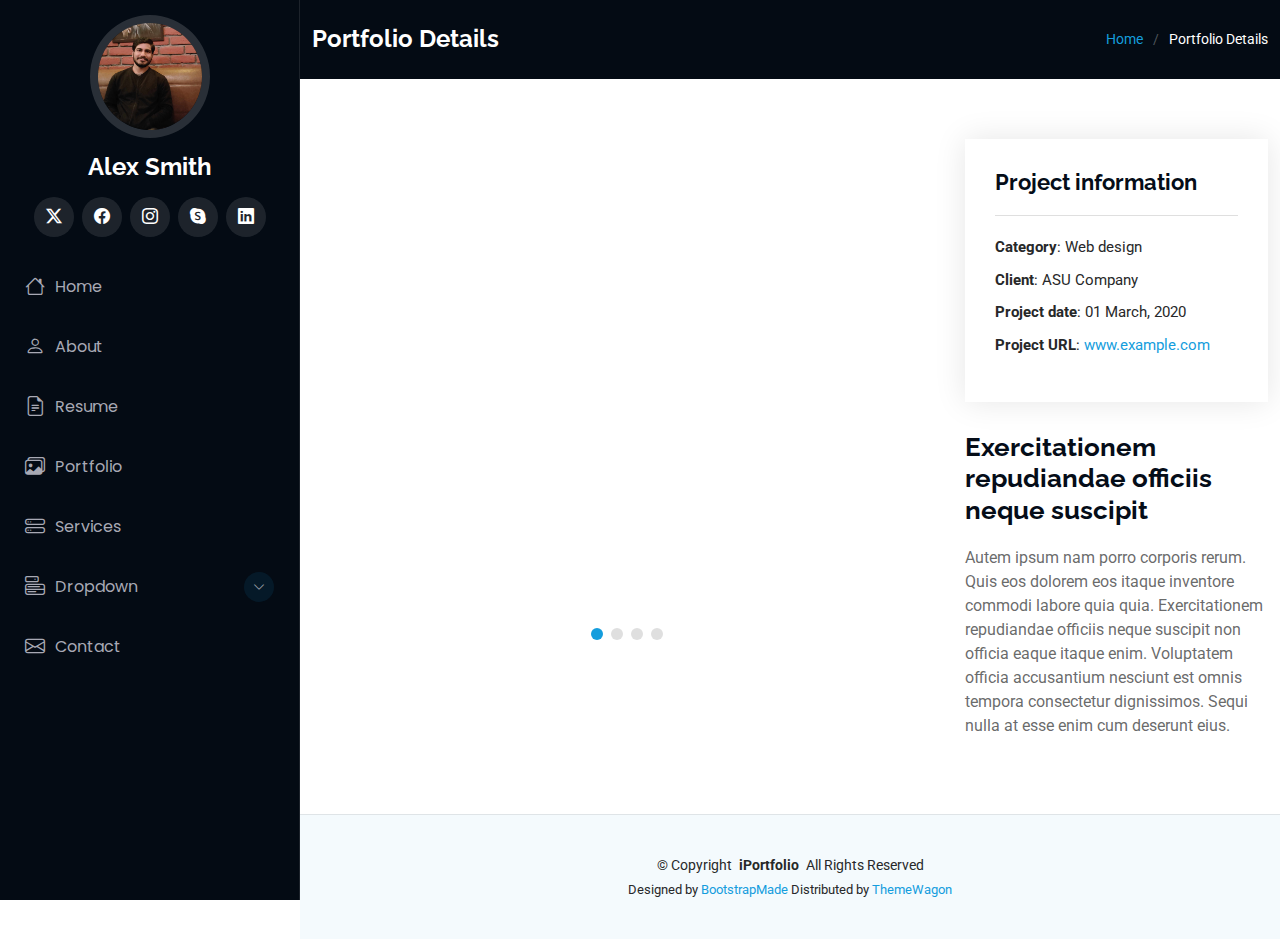
==== portfolio-details.html @ 08cd3dbe "Merged unrelated histories" ====
<!DOCTYPE html>
<html lang="en">

<head>
  <meta charset="utf-8">
  <meta content="width=device-width, initial-scale=1.0" name="viewport">
  <title>Portfolio Details - iPortfolio Bootstrap Template</title>
  <meta content="" name="description">
  <meta content="" name="keywords">

  <!-- Favicons -->
  <link href="assets/img/favicon.png" rel="icon">
  <link href="assets/img/apple-touch-icon.png" rel="apple-touch-icon">

  <!-- Fonts -->
  <link href="https://fonts.googleapis.com" rel="preconnect">
  <link href="https://fonts.gstatic.com" rel="preconnect" crossorigin>
  <link href="https://fonts.googleapis.com/css2?family=Roboto:ital,wght@0,100;0,300;0,400;0,500;0,700;0,900;1,100;1,300;1,400;1,500;1,700;1,900&family=Poppins:ital,wght@0,100;0,200;0,300;0,400;0,500;0,600;0,700;0,800;0,900;1,100;1,200;1,300;1,400;1,500;1,600;1,700;1,800;1,900&family=Raleway:ital,wght@0,100;0,200;0,300;0,400;0,500;0,600;0,700;0,800;0,900;1,100;1,200;1,300;1,400;1,500;1,600;1,700;1,800;1,900&display=swap" rel="stylesheet">

  <!-- Vendor CSS Files -->
  <link href="assets/vendor/bootstrap/css/bootstrap.min.css" rel="stylesheet">
  <link href="assets/vendor/bootstrap-icons/bootstrap-icons.css" rel="stylesheet">
  <link href="assets/vendor/aos/aos.css" rel="stylesheet">
  <link href="assets/vendor/glightbox/css/glightbox.min.css" rel="stylesheet">
  <link href="assets/vendor/swiper/swiper-bundle.min.css" rel="stylesheet">

  <!-- Main CSS File -->
  <link href="assets/css/main.css" rel="stylesheet">

  <!-- =======================================================
  * Template Name: iPortfolio
  * Template URL: https://bootstrapmade.com/iportfolio-bootstrap-portfolio-websites-template/
  * Updated: Jun 29 2024 with Bootstrap v5.3.3
  * Author: BootstrapMade.com
  * License: https://bootstrapmade.com/license/
  ======================================================== -->
</head>

<body class="portfolio-details-page">

  <header id="header" class="header dark-background d-flex flex-column">
    <i class="header-toggle d-xl-none bi bi-list"></i>

    <div class="profile-img">
      <img src="assets/img/my-profile-img.jpg" alt="" class="img-fluid rounded-circle">
    </div>

    <a href="index.html" class="logo d-flex align-items-center justify-content-center">
      <!-- Uncomment the line below if you also wish to use an image logo -->
      <!-- <img src="assets/img/logo.png" alt=""> -->
      <h1 class="sitename">Alex Smith</h1>
    </a>

    <div class="social-links text-center">
      <a href="#" class="twitter"><i class="bi bi-twitter-x"></i></a>
      <a href="#" class="facebook"><i class="bi bi-facebook"></i></a>
      <a href="#" class="instagram"><i class="bi bi-instagram"></i></a>
      <a href="#" class="google-plus"><i class="bi bi-skype"></i></a>
      <a href="#" class="linkedin"><i class="bi bi-linkedin"></i></a>
    </div>

    <nav id="navmenu" class="navmenu">
      <ul>
        <li><a href="#hero"><i class="bi bi-house navicon"></i>Home</a></li>
        <li><a href="#about"><i class="bi bi-person navicon"></i> About</a></li>
        <li><a href="#resume"><i class="bi bi-file-earmark-text navicon"></i> Resume</a></li>
        <li><a href="#portfolio"><i class="bi bi-images navicon"></i> Portfolio</a></li>
        <li><a href="#services"><i class="bi bi-hdd-stack navicon"></i> Services</a></li>
        <li class="dropdown"><a href="#"><i class="bi bi-menu-button navicon"></i> <span>Dropdown</span> <i class="bi bi-chevron-down toggle-dropdown"></i></a>
          <ul>
            <li><a href="#">Dropdown 1</a></li>
            <li class="dropdown"><a href="#"><span>Deep Dropdown</span> <i class="bi bi-chevron-down toggle-dropdown"></i></a>
              <ul>
                <li><a href="#">Deep Dropdown 1</a></li>
                <li><a href="#">Deep Dropdown 2</a></li>
                <li><a href="#">Deep Dropdown 3</a></li>
                <li><a href="#">Deep Dropdown 4</a></li>
                <li><a href="#">Deep Dropdown 5</a></li>
              </ul>
            </li>
            <li><a href="#">Dropdown 2</a></li>
            <li><a href="#">Dropdown 3</a></li>
            <li><a href="#">Dropdown 4</a></li>
          </ul>
        </li>
        <li><a href="#contact"><i class="bi bi-envelope navicon"></i> Contact</a></li>
      </ul>
    </nav>

  </header>

  <main class="main">

    <!-- Page Title -->
    <div class="page-title dark-background">
      <div class="container d-lg-flex justify-content-between align-items-center">
        <h1 class="mb-2 mb-lg-0">Portfolio Details</h1>
        <nav class="breadcrumbs">
          <ol>
            <li><a href="index.html">Home</a></li>
            <li class="current">Portfolio Details</li>
          </ol>
        </nav>
      </div>
    </div><!-- End Page Title -->

    <!-- Portfolio Details Section -->
    <section id="portfolio-details" class="portfolio-details section">

      <div class="container" data-aos="fade-up" data-aos-delay="100">

        <div class="row gy-4">

          <div class="col-lg-8">
            <div class="portfolio-details-slider swiper init-swiper">

              <script type="application/json" class="swiper-config">
                {
                  "loop": true,
                  "speed": 600,
                  "autoplay": {
                    "delay": 5000
                  },
                  "slidesPerView": "auto",
                  "pagination": {
                    "el": ".swiper-pagination",
                    "type": "bullets",
                    "clickable": true
                  }
                }
              </script>

              <div class="swiper-wrapper align-items-center">

                <div class="swiper-slide">
                  <img src="assets/img/portfolio/app-1.jpg" alt="">
                </div>

                <div class="swiper-slide">
                  <img src="assets/img/portfolio/product-1.jpg" alt="">
                </div>

                <div class="swiper-slide">
                  <img src="assets/img/portfolio/branding-1.jpg" alt="">
                </div>

                <div class="swiper-slide">
                  <img src="assets/img/portfolio/books-1.jpg" alt="">
                </div>

              </div>
              <div class="swiper-pagination"></div>
            </div>
          </div>

          <div class="col-lg-4">
            <div class="portfolio-info" data-aos="fade-up" data-aos-delay="200">
              <h3>Project information</h3>
              <ul>
                <li><strong>Category</strong>: Web design</li>
                <li><strong>Client</strong>: ASU Company</li>
                <li><strong>Project date</strong>: 01 March, 2020</li>
                <li><strong>Project URL</strong>: <a href="#">www.example.com</a></li>
              </ul>
            </div>
            <div class="portfolio-description" data-aos="fade-up" data-aos-delay="300">
              <h2>Exercitationem repudiandae officiis neque suscipit</h2>
              <p>
                Autem ipsum nam porro corporis rerum. Quis eos dolorem eos itaque inventore commodi labore quia quia. Exercitationem repudiandae officiis neque suscipit non officia eaque itaque enim. Voluptatem officia accusantium nesciunt est omnis tempora consectetur dignissimos. Sequi nulla at esse enim cum deserunt eius.
              </p>
            </div>
          </div>

        </div>

      </div>

    </section><!-- /Portfolio Details Section -->

  </main>

  <footer id="footer" class="footer position-relative light-background">

    <div class="container">
      <div class="copyright text-center ">
        <p>© <span>Copyright</span> <strong class="px-1 sitename">iPortfolio</strong> <span>All Rights Reserved</span></p>
      </div>
      <div class="credits">
        <!-- All the links in the footer should remain intact. -->
        <!-- You can delete the links only if you've purchased the pro version. -->
        <!-- Licensing information: https://bootstrapmade.com/license/ -->
        <!-- Purchase the pro version with working PHP/AJAX contact form: [buy-url] -->
        Designed by <a href="https://bootstrapmade.com/">BootstrapMade</a> Distributed by <a href="https://themewagon.com">ThemeWagon</a>
      </div>
    </div>

  </footer>

  <!-- Scroll Top -->
  <a href="#" id="scroll-top" class="scroll-top d-flex align-items-center justify-content-center"><i class="bi bi-arrow-up-short"></i></a>

  <!-- Preloader -->
  <div id="preloader"></div>

  <!-- Vendor JS Files -->
  <script src="assets/vendor/bootstrap/js/bootstrap.bundle.min.js"></script>
  <script src="assets/vendor/php-email-form/validate.js"></script>
  <script src="assets/vendor/aos/aos.js"></script>
  <script src="assets/vendor/typed.js/typed.umd.js"></script>
  <script src="assets/vendor/purecounter/purecounter_vanilla.js"></script>
  <script src="assets/vendor/waypoints/noframework.waypoints.js"></script>
  <script src="assets/vendor/glightbox/js/glightbox.min.js"></script>
  <script src="assets/vendor/imagesloaded/imagesloaded.pkgd.min.js"></script>
  <script src="assets/vendor/isotope-layout/isotope.pkgd.min.js"></script>
  <script src="assets/vendor/swiper/swiper-bundle.min.js"></script>

  <!-- Main JS File -->
  <script src="assets/js/main.js"></script>

</body>

</html>
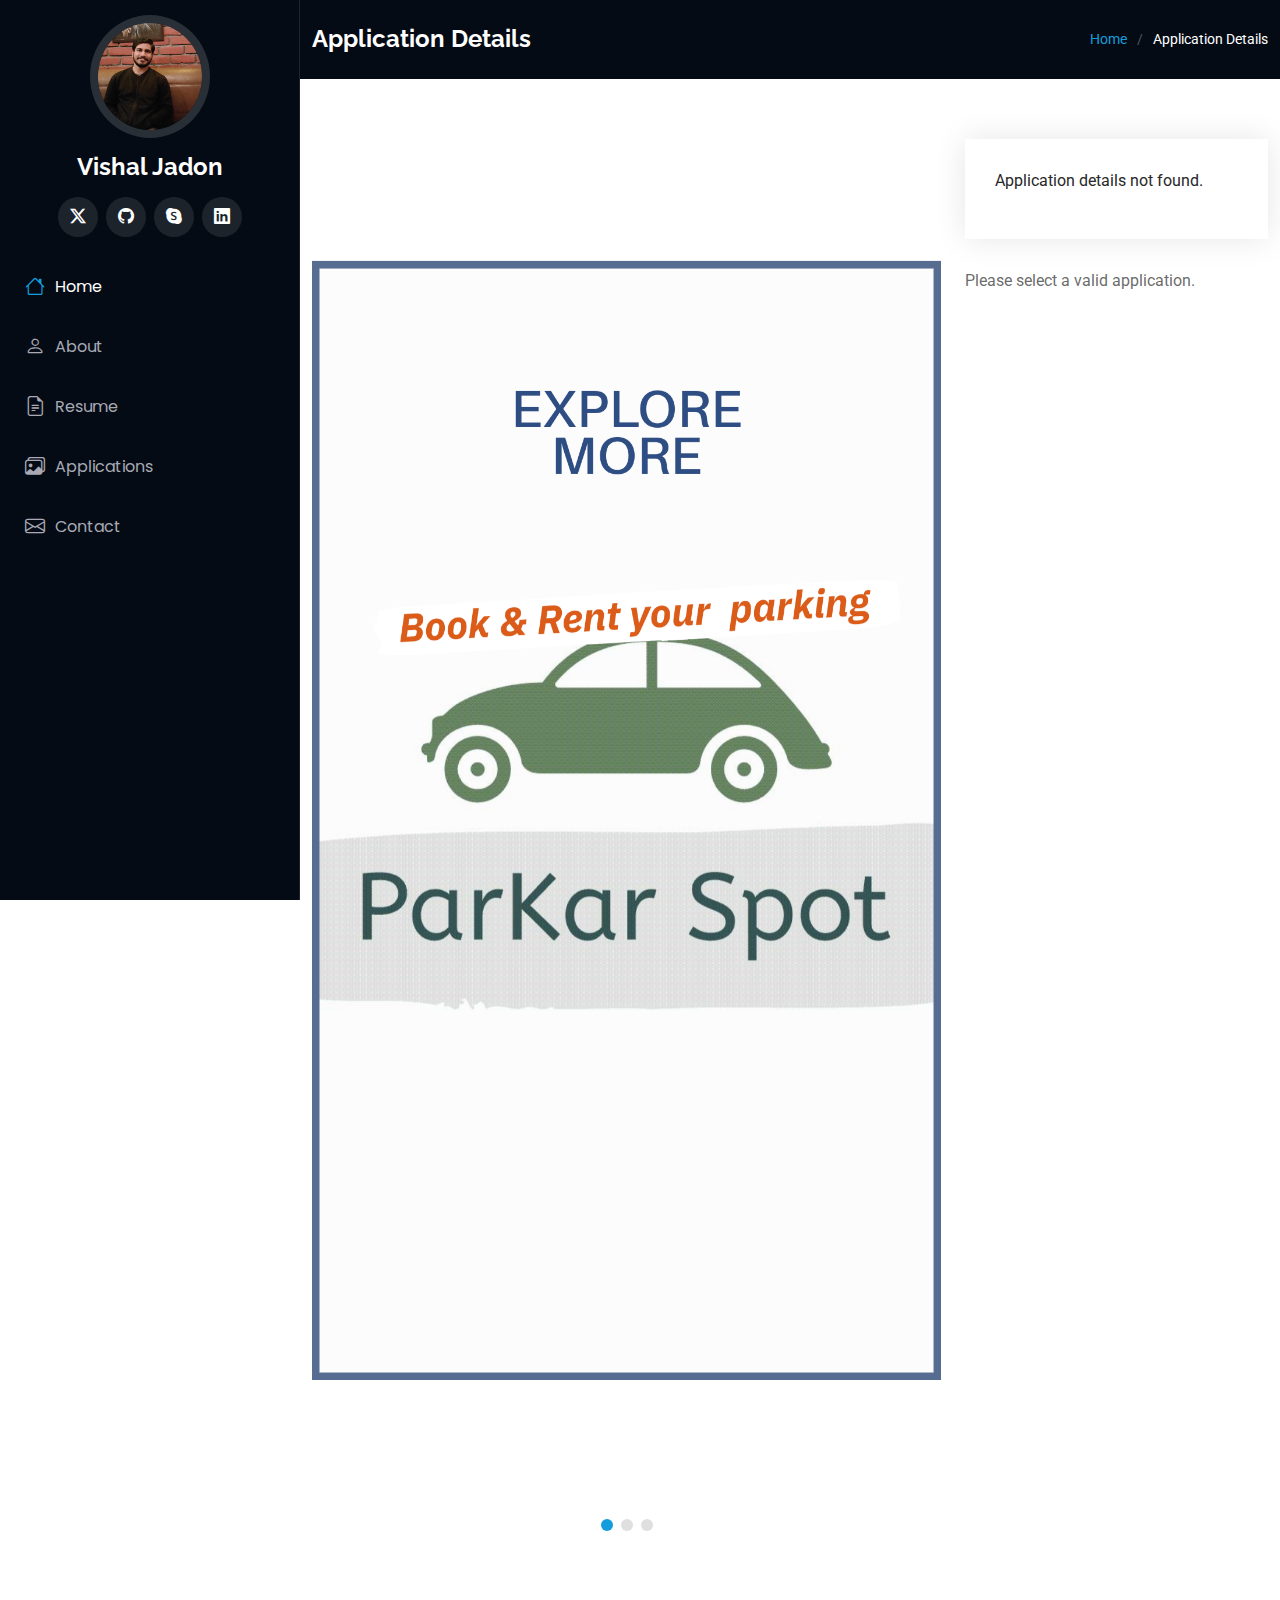
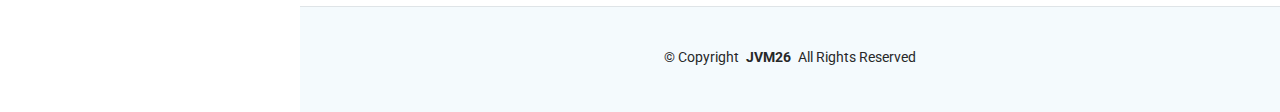
==== commit acbd5848: "fixes, add specific application details" ====
--- a/portfolio-details.html
+++ b/portfolio-details.html
@@ -4,7 +4,7 @@
 <head>
   <meta charset="utf-8">
   <meta content="width=device-width, initial-scale=1.0" name="viewport">
-  <title>Portfolio Details - iPortfolio Bootstrap Template</title>
+  <title>Application Details</title>
   <meta content="" name="description">
   <meta content="" name="keywords">
 
@@ -15,7 +15,9 @@
   <!-- Fonts -->
   <link href="https://fonts.googleapis.com" rel="preconnect">
   <link href="https://fonts.gstatic.com" rel="preconnect" crossorigin>
-  <link href="https://fonts.googleapis.com/css2?family=Roboto:ital,wght@0,100;0,300;0,400;0,500;0,700;0,900;1,100;1,300;1,400;1,500;1,700;1,900&family=Poppins:ital,wght@0,100;0,200;0,300;0,400;0,500;0,600;0,700;0,800;0,900;1,100;1,200;1,300;1,400;1,500;1,600;1,700;1,800;1,900&family=Raleway:ital,wght@0,100;0,200;0,300;0,400;0,500;0,600;0,700;0,800;0,900;1,100;1,200;1,300;1,400;1,500;1,600;1,700;1,800;1,900&display=swap" rel="stylesheet">
+  <link
+    href="https://fonts.googleapis.com/css2?family=Roboto:ital,wght@0,100;0,300;0,400;0,500;0,700;0,900;1,100;1,300;1,400;1,500;1,700;1,900&family=Poppins:ital,wght@0,100;0,200;0,300;0,400;0,500;0,600;0,700;0,800;0,900;1,100;1,200;1,300;1,400;1,500;1,600;1,700;1,800;1,900&family=Raleway:ital,wght@0,100;0,200;0,300;0,400;0,500;0,600;0,700;0,800;0,900;1,100;1,200;1,300;1,400;1,500;1,600;1,700;1,800;1,900&display=swap"
+    rel="stylesheet">
 
   <!-- Vendor CSS Files -->
   <link href="assets/vendor/bootstrap/css/bootstrap.min.css" rel="stylesheet">
@@ -26,14 +28,6 @@
 
   <!-- Main CSS File -->
   <link href="assets/css/main.css" rel="stylesheet">
-
-  <!-- =======================================================
-  * Template Name: iPortfolio
-  * Template URL: https://bootstrapmade.com/iportfolio-bootstrap-portfolio-websites-template/
-  * Updated: Jun 29 2024 with Bootstrap v5.3.3
-  * Author: BootstrapMade.com
-  * License: https://bootstrapmade.com/license/
-  ======================================================== -->
 </head>
 
 <body class="portfolio-details-page">
@@ -48,44 +42,30 @@
     <a href="index.html" class="logo d-flex align-items-center justify-content-center">
       <!-- Uncomment the line below if you also wish to use an image logo -->
       <!-- <img src="assets/img/logo.png" alt=""> -->
-      <h1 class="sitename">Alex Smith</h1>
+      <h1 class="sitename">Vishal Jadon</h1>
     </a>
 
+
     <div class="social-links text-center">
-      <a href="#" class="twitter"><i class="bi bi-twitter-x"></i></a>
-      <a href="#" class="facebook"><i class="bi bi-facebook"></i></a>
-      <a href="#" class="instagram"><i class="bi bi-instagram"></i></a>
-      <a href="#" class="google-plus"><i class="bi bi-skype"></i></a>
-      <a href="#" class="linkedin"><i class="bi bi-linkedin"></i></a>
+      <a href="https://x.com/VishalT2050" class="twitter" target="_blank"><i class="bi bi-twitter-x"></i></a>
+      <a href="https://github.com/vishuvj" target="_blank" class="github"><i class="bi bi-github"></i></a>
+      <a href="https://join.skype.com/invite/tkbzYaJYuiQe" target="_blank" class="google-plus"><i
+          class="bi bi-skype"></i></a>
+      <a href="https://www.linkedin.com/in/vishal-jadon-115809195" target="_blank" class="linkedin"><i
+          class="bi bi-linkedin"></i></a>
     </div>
 
     <nav id="navmenu" class="navmenu">
       <ul>
-        <li><a href="#hero"><i class="bi bi-house navicon"></i>Home</a></li>
-        <li><a href="#about"><i class="bi bi-person navicon"></i> About</a></li>
-        <li><a href="#resume"><i class="bi bi-file-earmark-text navicon"></i> Resume</a></li>
-        <li><a href="#portfolio"><i class="bi bi-images navicon"></i> Portfolio</a></li>
-        <li><a href="#services"><i class="bi bi-hdd-stack navicon"></i> Services</a></li>
-        <li class="dropdown"><a href="#"><i class="bi bi-menu-button navicon"></i> <span>Dropdown</span> <i class="bi bi-chevron-down toggle-dropdown"></i></a>
-          <ul>
-            <li><a href="#">Dropdown 1</a></li>
-            <li class="dropdown"><a href="#"><span>Deep Dropdown</span> <i class="bi bi-chevron-down toggle-dropdown"></i></a>
-              <ul>
-                <li><a href="#">Deep Dropdown 1</a></li>
-                <li><a href="#">Deep Dropdown 2</a></li>
-                <li><a href="#">Deep Dropdown 3</a></li>
-                <li><a href="#">Deep Dropdown 4</a></li>
-                <li><a href="#">Deep Dropdown 5</a></li>
-              </ul>
-            </li>
-            <li><a href="#">Dropdown 2</a></li>
-            <li><a href="#">Dropdown 3</a></li>
-            <li><a href="#">Dropdown 4</a></li>
-          </ul>
-        </li>
-        <li><a href="#contact"><i class="bi bi-envelope navicon"></i> Contact</a></li>
+        <li><a href="index.html#hero" class="active"><i class="bi bi-house navicon"></i>Home</a></li>
+        <li><a href="index.html#about"><i class="bi bi-person navicon"></i> About</a></li>
+        <li><a href="index.html#resume"><i class="bi bi-file-earmark-text navicon"></i> Resume</a></li>
+        <li><a href="index.html#portfolio"><i class="bi bi-images navicon"></i> Applications</a></li>
+        <!-- <li><a href="#services"><i class="bi bi-hdd-stack navicon"></i> Services</a></li> -->
+        <li><a href="index.html#contact"><i class="bi bi-envelope navicon"></i> Contact</a></li>
       </ul>
     </nav>
+
 
   </header>
 
@@ -94,11 +74,11 @@
     <!-- Page Title -->
     <div class="page-title dark-background">
       <div class="container d-lg-flex justify-content-between align-items-center">
-        <h1 class="mb-2 mb-lg-0">Portfolio Details</h1>
+        <h1 class="mb-2 mb-lg-0">Application Details</h1>
         <nav class="breadcrumbs">
           <ol>
             <li><a href="index.html">Home</a></li>
-            <li class="current">Portfolio Details</li>
+            <li class="current">Application Details</li>
           </ol>
         </nav>
       </div>
@@ -133,21 +113,16 @@
               <div class="swiper-wrapper align-items-center">
 
                 <div class="swiper-slide">
-                  <img src="assets/img/portfolio/app-1.jpg" alt="">
+                  <img src="assets/img/portfolio/app-1.png" alt="">
                 </div>
 
                 <div class="swiper-slide">
-                  <img src="assets/img/portfolio/product-1.jpg" alt="">
+                  <img src="assets/img/portfolio/app-2.png" alt="">
                 </div>
 
                 <div class="swiper-slide">
-                  <img src="assets/img/portfolio/branding-1.jpg" alt="">
+                  <img src="assets/img/portfolio/app-3.png" alt="">
                 </div>
-
-                <div class="swiper-slide">
-                  <img src="assets/img/portfolio/books-1.jpg" alt="">
-                </div>
-
               </div>
               <div class="swiper-pagination"></div>
             </div>
@@ -155,20 +130,22 @@
 
           <div class="col-lg-4">
             <div class="portfolio-info" data-aos="fade-up" data-aos-delay="200">
-              <h3>Project information</h3>
+              <h3>Project Information</h3>
               <ul>
-                <li><strong>Category</strong>: Web design</li>
-                <li><strong>Client</strong>: ASU Company</li>
-                <li><strong>Project date</strong>: 01 March, 2020</li>
-                <li><strong>Project URL</strong>: <a href="#">www.example.com</a></li>
+                <li><strong>Title</strong>: N/A</li>
+                <li><strong>Category</strong>: N/A</li>
+                <li><strong>Client</strong>: N/A</li>
+                <li><strong>Project date</strong>: N/A</li>
+                <li><strong>Project URL</strong>: N/A</li>
               </ul>
             </div>
             <div class="portfolio-description" data-aos="fade-up" data-aos-delay="300">
-              <h2>Exercitationem repudiandae officiis neque suscipit</h2>
+              <h2>No Project Selected</h2>
               <p>
-                Autem ipsum nam porro corporis rerum. Quis eos dolorem eos itaque inventore commodi labore quia quia. Exercitationem repudiandae officiis neque suscipit non officia eaque itaque enim. Voluptatem officia accusantium nesciunt est omnis tempora consectetur dignissimos. Sequi nulla at esse enim cum deserunt eius.
+                Please select a project from the portfolio section to view its details.
               </p>
             </div>
+
           </div>
 
         </div>
@@ -183,21 +160,17 @@
 
     <div class="container">
       <div class="copyright text-center ">
-        <p>© <span>Copyright</span> <strong class="px-1 sitename">iPortfolio</strong> <span>All Rights Reserved</span></p>
+        <p>© <span>Copyright</span> <strong class="px-1 sitename">JVM26</strong> <span>All Rights Reserved</span>
+        </p>
       </div>
-      <div class="credits">
-        <!-- All the links in the footer should remain intact. -->
-        <!-- You can delete the links only if you've purchased the pro version. -->
-        <!-- Licensing information: https://bootstrapmade.com/license/ -->
-        <!-- Purchase the pro version with working PHP/AJAX contact form: [buy-url] -->
-        Designed by <a href="https://bootstrapmade.com/">BootstrapMade</a> Distributed by <a href="https://themewagon.com">ThemeWagon</a>
-      </div>
+      <div class="credits"></div>
     </div>
 
   </footer>
 
   <!-- Scroll Top -->
-  <a href="#" id="scroll-top" class="scroll-top d-flex align-items-center justify-content-center"><i class="bi bi-arrow-up-short"></i></a>
+  <a href="#" id="scroll-top" class="scroll-top d-flex align-items-center justify-content-center"><i
+      class="bi bi-arrow-up-short"></i></a>
 
   <!-- Preloader -->
   <div id="preloader"></div>
@@ -216,6 +189,78 @@
 
   <!-- Main JS File -->
   <script src="assets/js/main.js"></script>
+  <script>
+    document.addEventListener("DOMContentLoaded", function () {
+      // Get the query parameter
+      const urlParams = new URLSearchParams(window.location.search);
+      const app = urlParams.get("app");
+
+      // Define details for each application
+      const appDetails = {
+        parkar: {
+          title: "Parkar Spot",
+          category: "Parking App",
+          client: "Personal Project",
+          date: "2024",
+          url: "https://parkarspot.in",
+          description:
+            "Parkar is a parking application where users can find nearby parking spots and upload their parking spaces for others to use.",
+          images: ["assets/img/portfolio/app-1.png"],
+        },
+        turno: {
+          title: "Turno",
+          category: "Food Order App",
+          client: "Local Restaurant",
+          date: "2023",
+          url: "https://www.7thhole.com/",
+          description:
+            "Turno is a food order application that allows users to search restaurants, browse menus, place orders, and make payments online.",
+          images: ["assets/img/portfolio/app-2.png"],
+        },
+        wellness: {
+          title: "Wellness Wits",
+          category: "Health App",
+          client: "Health Organization",
+          date: "2021",
+          url: "https://wellnesswits.com",
+          description:
+            "Wellness Wits is a health-related application where users can book appointments, join health programs, and set daily goals for exercise and activities.",
+          images: ["assets/img/portfolio/app-3.png"],
+        },
+      };
+
+      // Check if app exists in the details
+      if (appDetails[app]) {
+        const details = appDetails[app];
+
+        // Populate the details dynamically
+        document.querySelector(".portfolio-info h3").innerText = "Project Information";
+        document.querySelector(".portfolio-info ul").innerHTML = `
+          <li><strong>Title</strong>: ${details.title}</li>
+          <li><strong>Category</strong>: ${details.category}</li>
+          <li><strong>Client</strong>: ${details.client}</li>
+          <li><strong>Project date</strong>: ${details.date}</li>
+          <li><strong>Project URL</strong>: <a href="${details.url}" target="_blank">${details.url}</a></li>
+        `;
+
+        document.querySelector(".portfolio-description h2").innerText = details.title;
+        document.querySelector(".portfolio-description p").innerText = details.description;
+        document.title = appDetails[app].title; // Update the HTML document title
+        document.querySelector(".page-title h1").innerText = appDetails[app].title; // Update the visible page title
+
+        // Populate images dynamically in the Swiper slider
+        const sliderWrapper = document.querySelector(".swiper-wrapper");
+        sliderWrapper.innerHTML = details.images
+          .map((img) => `<div class="swiper-slide"><img src="${img}" alt="${details.title}"></div>`)
+          .join("");
+      } else {
+        // If app not found, show a fallback message
+        document.querySelector(".portfolio-info").innerHTML = `<p>Application details not found.</p>`;
+        document.querySelector(".portfolio-description").innerHTML = `<p>Please select a valid application.</p>`;
+      }
+    });
+  </script>
+
 
 </body>
 
--- a/assets/css/main.css
+++ b/assets/css/main.css
@@ -776,6 +776,22 @@
   background: var(--background-color);
   border: 2px solid var(--accent-color);
 }
+/* Style for Download Resume Button */
+a.btn-primary {
+  display: inline-block;
+  padding: 10px 20px;
+  background-color: #007bff;
+  color: #fff;
+  text-align: center;
+  text-decoration: none;
+  border-radius: 5px;
+  font-size: 16px;
+  transition: background-color 0.3s ease;
+}
+
+a.btn-primary:hover {
+  background-color: #0056b3;
+}
 
 /*--------------------------------------------------------------
 # Portfolio Section
@@ -785,6 +801,18 @@
   margin: 0 auto 20px auto;
   list-style: none;
   text-align: center;
+}
+.portfolio-item img {
+  width: 100%;              /* Make the image take full width of the container */
+  height: 300px;            /* Set a fixed height for all images */
+  object-fit: cover;        /* Ensure the images maintain a consistent aspect ratio */
+  object-position: center;  /* Center the image within the box */
+}
+
+/* Optional: You can also control the max-height if you want images to adjust to the screen size */
+.portfolio-item .portfolio-content {
+  overflow: hidden;         /* Hide any overflowing content (optional) */
+  position: relative;       /* To ensure that any additional elements like the info box stay in place */
 }
 
 .portfolio .portfolio-filters li {
@@ -888,156 +916,6 @@
 
 .portfolio .portfolio-content:hover img {
   transform: scale(1.1);
-}
-
-/*--------------------------------------------------------------
-# Services Section
---------------------------------------------------------------*/
-.services .service-item {
-  position: relative;
-}
-
-.services .service-item .icon {
-  background: var(--accent-color);
-  display: flex;
-  align-items: center;
-  justify-content: center;
-  width: 54px;
-  height: 54px;
-  border-radius: 50%;
-  transition: 0.5s;
-  border: 1px solid var(--accent-color);
-  margin-right: 20px;
-}
-
-.services .service-item .icon i {
-  color: var(--contrast-color);
-  font-size: 24px;
-  line-height: 0;
-}
-
-.services .service-item:hover .icon {
-  background: var(--surface-color);
-}
-
-.services .service-item:hover .icon i {
-  color: var(--accent-color);
-}
-
-.services .service-item .title {
-  font-weight: 700;
-  margin-bottom: 15px;
-  font-size: 18px;
-}
-
-.services .service-item .title a {
-  color: var(--heading-color);
-}
-
-.services .service-item .title a:hover {
-  color: var(--accent-color);
-}
-
-.services .service-item .description {
-  line-height: 24px;
-  font-size: 14px;
-}
-
-/*--------------------------------------------------------------
-# Testimonials Section
---------------------------------------------------------------*/
-.testimonials .testimonials-carousel,
-.testimonials .testimonials-slider {
-  overflow: hidden;
-}
-
-.testimonials .testimonial-item {
-  box-sizing: content-box;
-  text-align: center;
-  min-height: 320px;
-}
-
-.testimonials .testimonial-item .testimonial-img {
-  width: 90px;
-  border-radius: 50%;
-  margin: 0 auto;
-}
-
-.testimonials .testimonial-item h3 {
-  font-size: 18px;
-  font-weight: bold;
-  margin: 10px 0 5px 0;
-}
-
-.testimonials .testimonial-item h4 {
-  font-size: 14px;
-  color: color-mix(in srgb, var(--default-color), transparent 20%);
-  margin: 0;
-}
-
-.testimonials .testimonial-item .quote-icon-left,
-.testimonials .testimonial-item .quote-icon-right {
-  color: color-mix(in srgb, var(--accent-color), transparent 40%);
-  font-size: 26px;
-  line-height: 0;
-}
-
-.testimonials .testimonial-item .quote-icon-left {
-  display: inline-block;
-  left: -5px;
-  position: relative;
-}
-
-.testimonials .testimonial-item .quote-icon-right {
-  display: inline-block;
-  right: -5px;
-  position: relative;
-  top: 10px;
-  transform: scale(-1, -1);
-}
-
-.testimonials .testimonial-item p {
-  font-style: italic;
-  margin: 0 15px 15px 15px;
-  padding: 20px;
-  background-color: var(--surface-color);
-  position: relative;
-  margin-bottom: 35px;
-  border-radius: 6px;
-  box-shadow: 0px 2px 15px rgba(0, 0, 0, 0.1);
-}
-
-.testimonials .testimonial-item p::after {
-  content: "";
-  width: 0;
-  height: 0;
-  border-top: 20px solid var(--surface-color);
-  border-right: 20px solid transparent;
-  border-left: 20px solid transparent;
-  position: absolute;
-  bottom: -20px;
-  left: calc(50% - 20px);
-}
-
-.testimonials .swiper-wrapper {
-  height: auto;
-}
-
-.testimonials .swiper-pagination {
-  margin-top: 40px;
-  position: relative;
-}
-
-.testimonials .swiper-pagination .swiper-pagination-bullet {
-  width: 12px;
-  height: 12px;
-  background-color: var(--background-color);
-  opacity: 1;
-  border: 1px solid var(--accent-color);
-}
-
-.testimonials .swiper-pagination .swiper-pagination-bullet-active {
-  background-color: var(--accent-color);
 }
 
 /*--------------------------------------------------------------
@@ -1201,75 +1079,3 @@
   padding: 0;
   color: color-mix(in srgb, var(--default-color), transparent 30%);
 }
-
-/*--------------------------------------------------------------
-# Service Details Section
---------------------------------------------------------------*/
-.service-details .services-list {
-  padding: 10px 30px;
-  border: 1px solid color-mix(in srgb, var(--default-color), transparent 90%);
-  margin-bottom: 20px;
-}
-
-.service-details .services-list a {
-  display: block;
-  line-height: 1;
-  padding: 8px 0 8px 15px;
-  border-left: 3px solid color-mix(in srgb, var(--default-color), transparent 70%);
-  margin: 20px 0;
-  color: color-mix(in srgb, var(--default-color), transparent 20%);
-  transition: 0.3s;
-}
-
-.service-details .services-list a.active {
-  color: var(--heading-color);
-  font-weight: 700;
-  border-color: var(--accent-color);
-}
-
-.service-details .services-list a:hover {
-  border-color: var(--accent-color);
-}
-
-.service-details .services-img {
-  margin-bottom: 20px;
-}
-
-.service-details h3 {
-  font-size: 26px;
-  font-weight: 700;
-}
-
-.service-details h4 {
-  font-size: 20px;
-  font-weight: 700;
-}
-
-.service-details p {
-  font-size: 15px;
-}
-
-.service-details ul {
-  list-style: none;
-  padding: 0;
-  font-size: 15px;
-}
-
-.service-details ul li {
-  padding: 5px 0;
-  display: flex;
-  align-items: center;
-}
-
-.service-details ul i {
-  font-size: 20px;
-  margin-right: 8px;
-  color: var(--accent-color);
-}
-
-/*--------------------------------------------------------------
-# Starter Section Section
---------------------------------------------------------------*/
-.starter-section {
-  /* Add your styles here */
-}